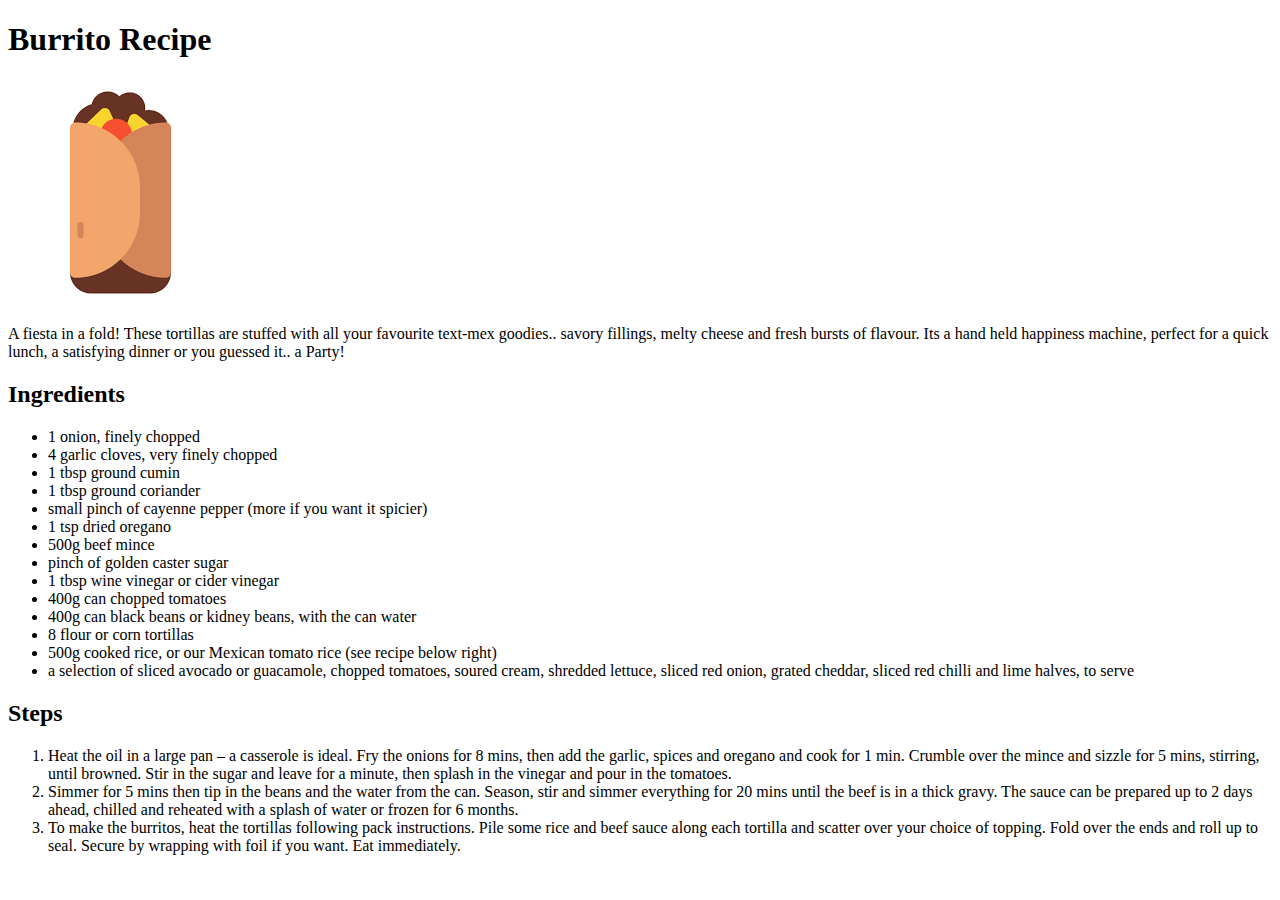
==== recipes/burrito.html @ 08fa9650 "Added burrito.html and burrito.png in addition to updating the links on index.html" ====
<!DOCTYPE html>
<html lang="en">
<head>
    <meta charset="UTF-8">
    <meta name="viewport" content="width=device-width, initial-scale=1.0">
    <title>Burrito</title>
</head>
<body>
    <h1>Burrito Recipe</h1>
    <img src="../images/burrito.png">
    <p>A fiesta in a fold! These tortillas are stuffed with all your favourite text-mex goodies.. savory fillings, melty cheese and fresh bursts of flavour. Its a hand held happiness machine, perfect for a quick lunch, a satisfying dinner or you guessed it.. a Party!</p>
    
    <h2>Ingredients</h2>
    <!-- Unordered list below, bullet points -->
    <ul>
        <li>1 onion, finely chopped</li>
        <li>4 garlic cloves, very finely chopped</li>
        <li>1 tbsp ground cumin</li>
        <li>1 tbsp ground coriander</li>
        <li>small pinch of cayenne pepper (more if you want it spicier)</li>
        <li>1 tsp dried oregano</li>
        <li>500g beef mince</li>
        <li>pinch of golden caster sugar</li>
        <li>1 tbsp wine vinegar or cider vinegar</li>
        <li>400g can chopped tomatoes</li>
        <li>400g can black beans or kidney beans, with the can water</li>
        <li>8 flour or corn tortillas</li>
        <li>500g cooked rice, or our Mexican tomato rice (see recipe below right)</li>
        <li>a selection of sliced avocado or guacamole, chopped tomatoes, soured cream, shredded lettuce, sliced red onion, grated cheddar, sliced red chilli and lime halves, to serve</li>
    </ul>

    <h2>Steps</h2>
    <!-- Ordered list below, numbered -->
    <ol>
        <li>Heat the oil in a large pan – a casserole is ideal. Fry the onions for 8 mins, then add the garlic, spices and oregano and cook for 1 min. Crumble over the mince and sizzle for 5 mins, stirring, until browned. Stir in the sugar and leave for a minute, then splash in the vinegar and pour in the tomatoes.</li>
        <li>Simmer for 5 mins then tip in the beans and the water from the can. Season, stir and simmer everything for 20 mins until the beef is in a thick gravy. The sauce can be prepared up to 2 days ahead, chilled and reheated with a splash of water or frozen for 6 months.</li>
        <li>To make the burritos, heat the tortillas following pack instructions. Pile some rice and beef sauce along each tortilla and scatter over your choice of topping. Fold over the ends and roll up to seal. Secure by wrapping with foil if you want. Eat immediately.</li>
    </ol>

</body>
</html>
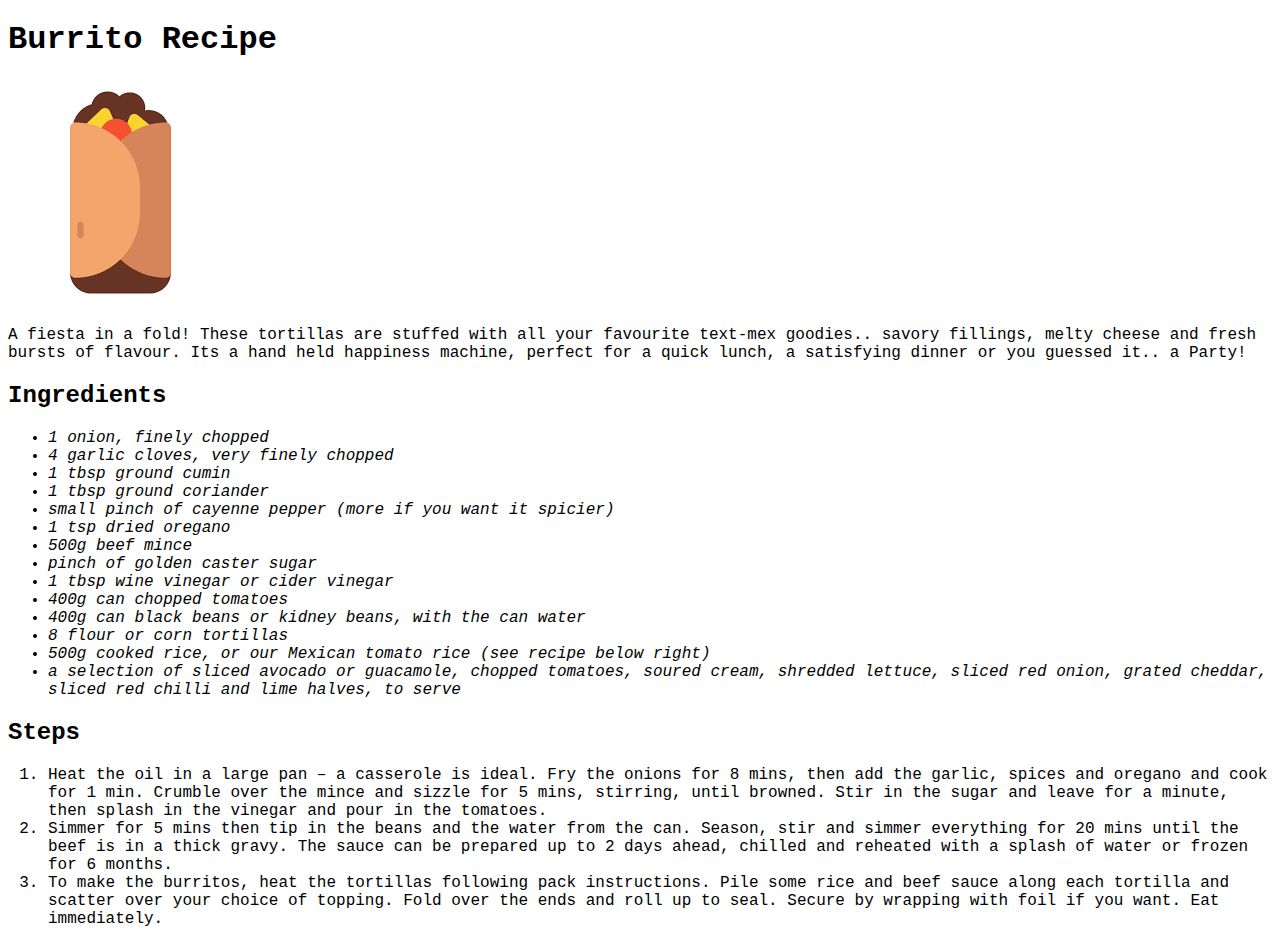
==== commit ed72f765: "Added styles.css to recipies project and updated each html file to link to styles" ====
--- a/recipes/burrito.html
+++ b/recipes/burrito.html
@@ -4,6 +4,7 @@
     <meta charset="UTF-8">
     <meta name="viewport" content="width=device-width, initial-scale=1.0">
     <title>Burrito</title>
+    <link rel="stylesheet" href="../styles.css">
 </head>
 <body>
     <h1>Burrito Recipe</h1>
@@ -12,7 +13,7 @@
     
     <h2>Ingredients</h2>
     <!-- Unordered list below, bullet points -->
-    <ul>
+    <ul class="ingredients">
         <li>1 onion, finely chopped</li>
         <li>4 garlic cloves, very finely chopped</li>
         <li>1 tbsp ground cumin</li>
--- a/styles.css
+++ b/styles.css
@@ -0,0 +1,9 @@
+/* Styles.css */
+
+body {
+    font-family: 'Courier New', Courier, monospace;
+}
+
+.ingredients {
+    font-style: italic;
+}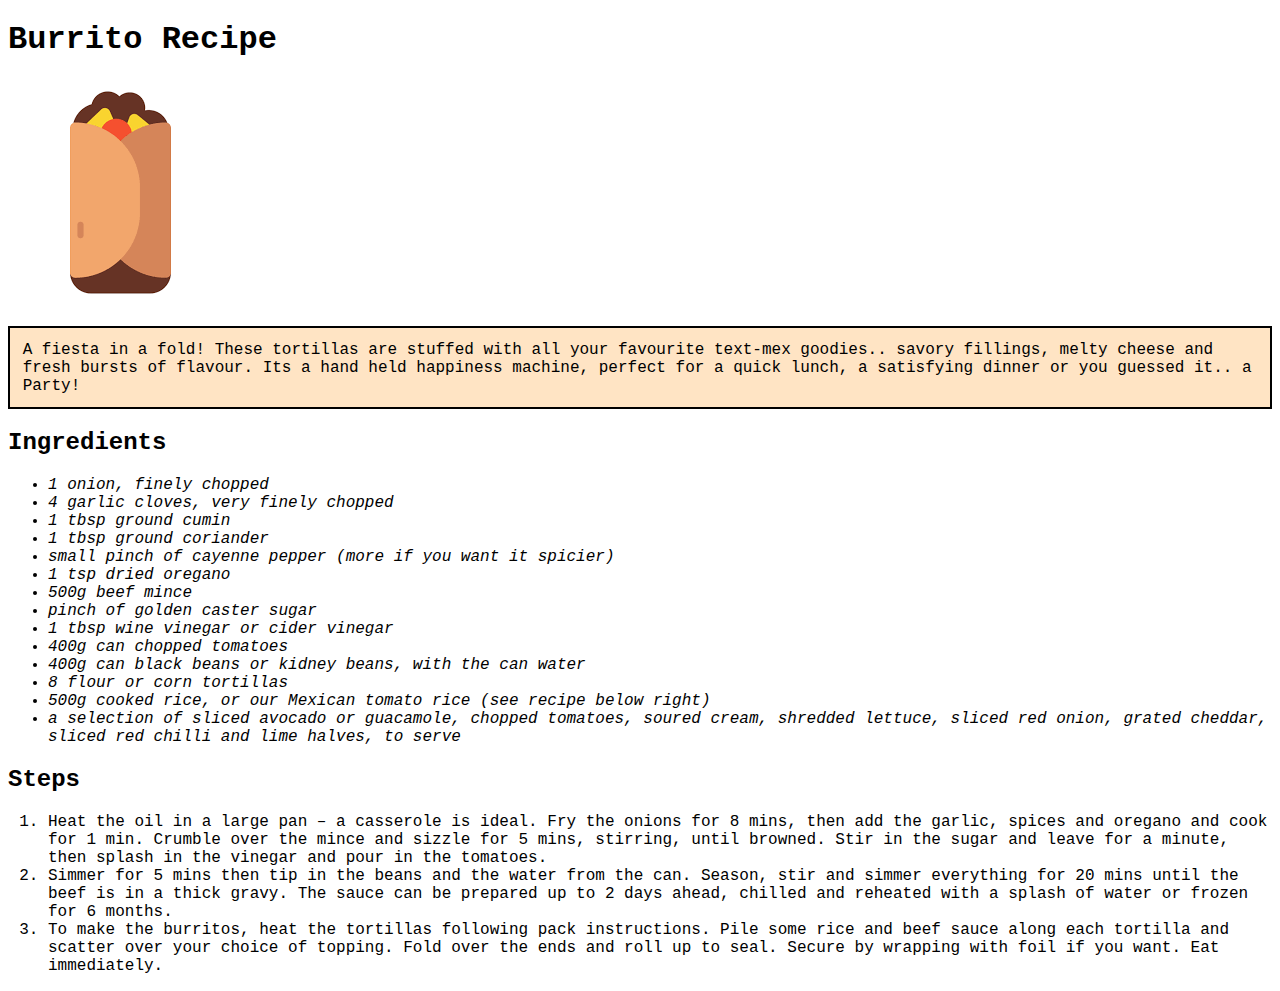
==== commit dcafec7c: "Some basic css styling added" ====
--- a/recipes/burrito.html
+++ b/recipes/burrito.html
@@ -9,7 +9,7 @@
 <body>
     <h1>Burrito Recipe</h1>
     <img src="../images/burrito.png">
-    <p>A fiesta in a fold! These tortillas are stuffed with all your favourite text-mex goodies.. savory fillings, melty cheese and fresh bursts of flavour. Its a hand held happiness machine, perfect for a quick lunch, a satisfying dinner or you guessed it.. a Party!</p>
+    <p class="description">A fiesta in a fold! These tortillas are stuffed with all your favourite text-mex goodies.. savory fillings, melty cheese and fresh bursts of flavour. Its a hand held happiness machine, perfect for a quick lunch, a satisfying dinner or you guessed it.. a Party!</p>
     
     <h2>Ingredients</h2>
     <!-- Unordered list below, bullet points -->
--- a/styles.css
+++ b/styles.css
@@ -6,4 +6,22 @@
 
 .ingredients {
     font-style: italic;
+}
+
+/* Sets styling for the recipe description, bg colour with border */
+.description {
+    background-color: bisque;
+    padding-top: 1%;
+    padding-left: 1%;
+    padding-right: 1%;
+    padding-bottom: 1%;
+    border: 2px solid black;
+}
+
+.nav {
+    font-size: 17px;
+}
+
+.nav a:hover{
+font-weight: bold;
 }